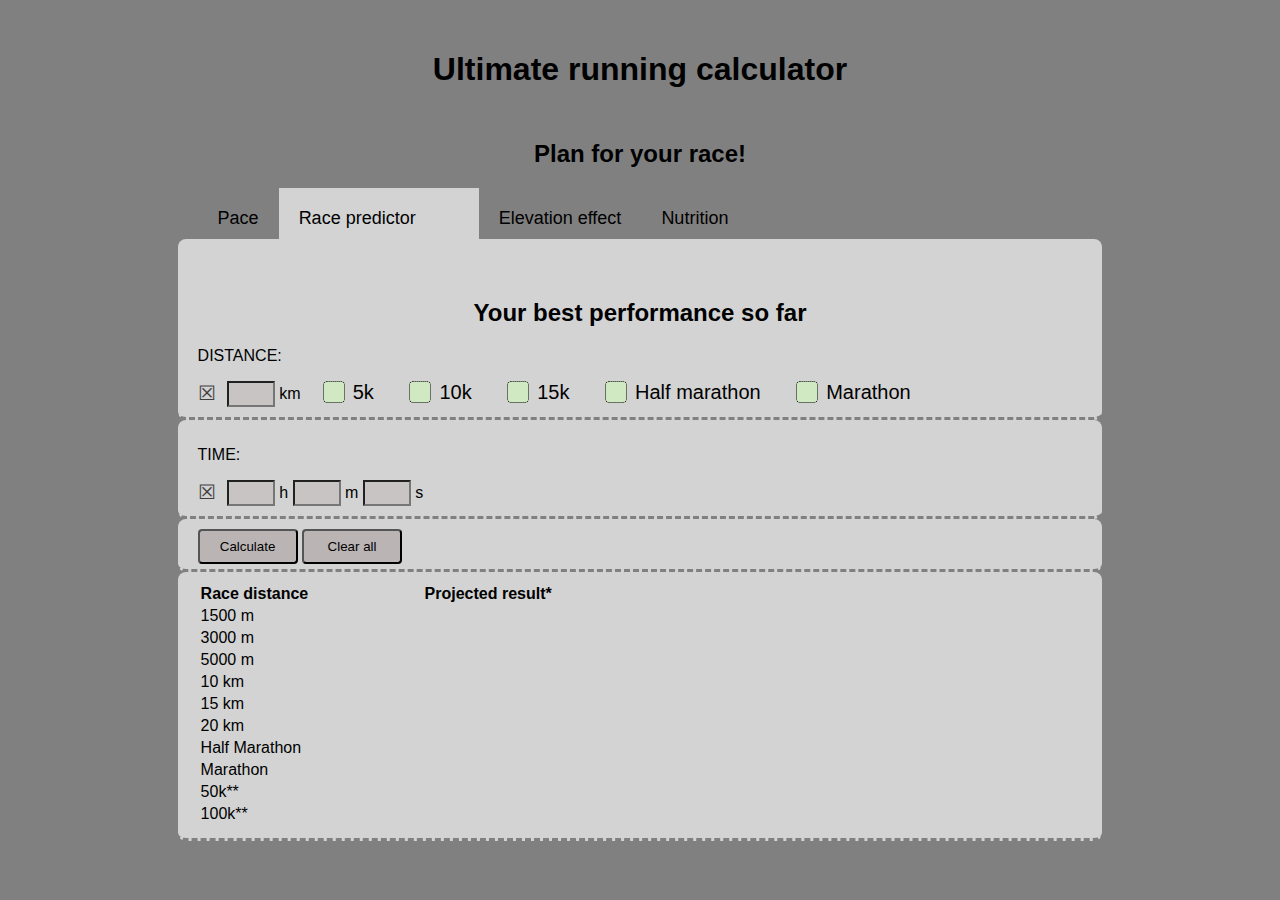
==== race.html @ a70599e1 "Add files via upload" ====
<!DOCTYPE html>

<html lang=en>
    <head>

    <title>Race predictor</title>
    <meta charset="UTF-8">
    <meta name="viewport" content="width=device-width, initial-scale=1">
    <link rel="stylesheet" href="css/runningCal.css">
    <script src="apps/apps.js"></script>
    </head>
    <body>
        <header>
            <h1>Ultimate running calculator</h1>
            <h2>Plan for your race!</h2>
        </header>

        <div id = "mainNav">
            <a class = "button" href="index.html" style="border-top-left-radius: 10px;">Pace</a>
            <a class = "button position" href = "race.html">Race predictor</a>
            <a class = "button1" >Elevation effect</a>
            <a class = "button1" style="border-top-right-radius: 10px;">Nutrition</a>
        </div>

        <div class="input-area"">
            <h2>Your best performance so far</h2>
        <form method="GET">
            <p class="chosenOperand">Distance:</p>
            <p class = "clearElement" title = "Clear distance selection" onclick=clearDistance()>&#9746;&nbsp;&nbsp;</p>   

            <label for="rDistance"></label>
            <input type="number" name="rDistance" id="distance" min = 0.1 /> km &nbsp;&nbsp;&nbsp;

            <label class="container">
                <input type="radio" onclick=radioDis() name="raceDistance" value=5> 5k
                <span class="checkmark"></span>
            </label>
            <label class="container">
                <input type="radio" onclick=radioDis() name="raceDistance" value=10> 10k
                <span class="checkmark"></span>
            </label>
            <label class="container">
                <input type="radio" onclick=radioDis() name="raceDistance" value=15> 15k 
                <span class="checkmark"></span>
            </label>
            <label class="container">
                <input type="radio" onclick=radioDis() name="raceDistance" value=21.098> Half marathon
                <span class="checkmark"></span>
            </label>
            <label class="container">
                <input type="radio" onclick=radioDis() name="raceDistance" value=42.195> Marathon 
                <span class="checkmark"></span>
            </label>
        </form>
        </div>
        <div class="input-area"> 
            <p class="chosenOperand">Time:</p>
            <p class = "clearElement" title = "Clear time selection" onclick = clearTime()>&#9746;&nbsp;&nbsp;</p>   

            <label for="rTime"></label>
               <input type="number" name="rTime" id="tH" min = 0 /> h
               <input type="number" name="rTime" id="tM" min = 0 /> m
               <input type="number" name="rTime" id="tS" min = 0 /> s
        </div>

        <div class="submit-area">
            <input type="submit" id="submitButton" value="Calculate">
            <input type="submit" id="clearButton" value="Clear all">
        </div>

        <div class="input-area"">
            <table id="resultsTable">
                <tr>
                    <th>Race distance&nbsp;&nbsp;&nbsp;</th>
                    <th id = "projectedResult">Projected result*</th>
                </tr>
                <tr>
                    <td>1500 m</td>
                    <td id = "projectedResult"></td>
                </tr>
                <tr>
                    <td>3000 m</td>
                    <td id = "projectedResult"></td>
                </tr>
                <tr>
                    <td>5000 m</td>
                    <td id = "projectedResult"></td>
                </tr>
                <tr>
                    <td>10 km</td>
                    <td id = "projectedResult"></td>
                </tr>
                <tr>
                    <td>15 km</td>
                    <td id = "projectedResult"></td>
                </tr>
                <tr>
                    <td>20 km</td>
                    <td id = "projectedResult"></td>
                </tr>
                <tr>
                    <td>Half Marathon</td>
                    <td id = "projectedResult"></td>
                </tr>
                <tr>
                    <td>Marathon</td>
                    <td id = "projectedResult"></td>
                </tr>
                <tr>
                    <td>50k**</td>
                    <td id = "projectedResult"></td>
                </tr>
                <tr>
                    <td >100k**</td>
                    <td id = "projectedResult"></td>
                </tr>
                <tr>
                </tr>
            </table>
        </div>
        

        
        <script> 
            document.getElementById("submitButton").addEventListener("click", basePace);
            document.getElementById("clearButton").addEventListener("click", clearAll);
            
        </script>
    </body>
</html>
---- css/runningCal.css ----
body {
    background-color: grey;
    font-family: 'Franklin Gothic Medium', 'Arial Narrow', Arial, sans-serif;
}

h1, h2 {
    text-align: center;
    padding-top: 30px;
    
}

p {
    text-align: left;
    text-transform: uppercase;
}

.clearElement {
    float: left;
    margin: auto;
    font-size: 20px;
    cursor: pointer;
    opacity: 0.7;
}

.clearElement:hover {
    opacity: 1;
}

.fixedDistances {
    float: right;
}

.input-area {
    margin: auto;
    width: 70%;
    padding: 10px 20px 10px 20px;
    background-color: lightgray;
    border-radius: 8px;
    border-bottom-style: dashed;
    border-bottom-color: grey   ;
}


#mainNav {
    display: flex;
    flex: 20%;
    flex-direction: row;
    margin: auto;
    width: 70%;
    padding: 0px;
    font-size: large;
    animation: fading 1s;
}


  
@keyframes fading {
    from {opacity: 0.5;}
    to {opacity: 1;}
  }

input {
    width: 40px;
    height: 20px;
    background-color: rgb(201, 196, 196);
}


.button, .button1 {
    background-color: inherit;
    border: none;
    outline: none;
    cursor: pointer;
    text-decoration: none;
    padding: 20px 20px 10px;
    color: black;
}

.button1 {
    cursor:not-allowed;
}

.button:hover {
    background-color: rgba(175, 166, 166, 0.699);
    color: darkred;
    animation: fading 1s;

} 

a.position {
    background-color: lightgray;
    width: 160px;
    padding-bottom: 10px;
}

.submit-area {
    margin: auto;
    width: 70%;
    padding: 10px 20px 10px 20px;
    background-color: lightgray;
    border-radius: 8px;
    border-bottom-style: dashed;
    border-bottom-color: grey;
    height: 30px;
    
}



input[type=submit] {
   height: 35px; 
   width:100px;
   background-color: rgba(175, 166, 166, 0.699);
   cursor: pointer;
   border-radius: 4px;
}

input[type=submit]:hover {
    background-color: rgb(149, 180, 163);
}

.clearfix::after {
    content: "";
    clear: both;
    display: table;
  }

#projectedResult {
    padding-left: 100px;
}

input[type=radio] {
    position: absolute;
    opacity: 0;
    cursor: pointer;
}

.checkmark {
    position: absolute;
    top: 0;
    left: 0;
    height: 20px;
    width: 20px;
    background-color: rgb(209, 233, 195);
    border-style: dotted;
    border-width: 1px;
    border-radius: 20%;
  }

.container {
    position: relative;
    padding-left: 30px;
    padding-right: 30px;
    margin-bottom: 0px;
    cursor: pointer;
    font-size: 20px;
}
  
.container:hover input ~ .checkmark {
    background-color: rgb(159, 197, 164);
    border-width: 1.5px;
    border-style: dashed;
  }

  .container input:checked ~ .checkmark {
    background-color: #17803a;
  }

  .checkmark:after {
    content: "";
    position: absolute;
    display: none;
  }

  .container input:checked ~ .checkmark:after {
    display: block;
  }

  .container .checkmark:after {
   top: 5px;
   left: 5px;
   width: 10px;
   height: 10px;
   border-radius: 20%;
   background: rgb(209, 233, 195);
}
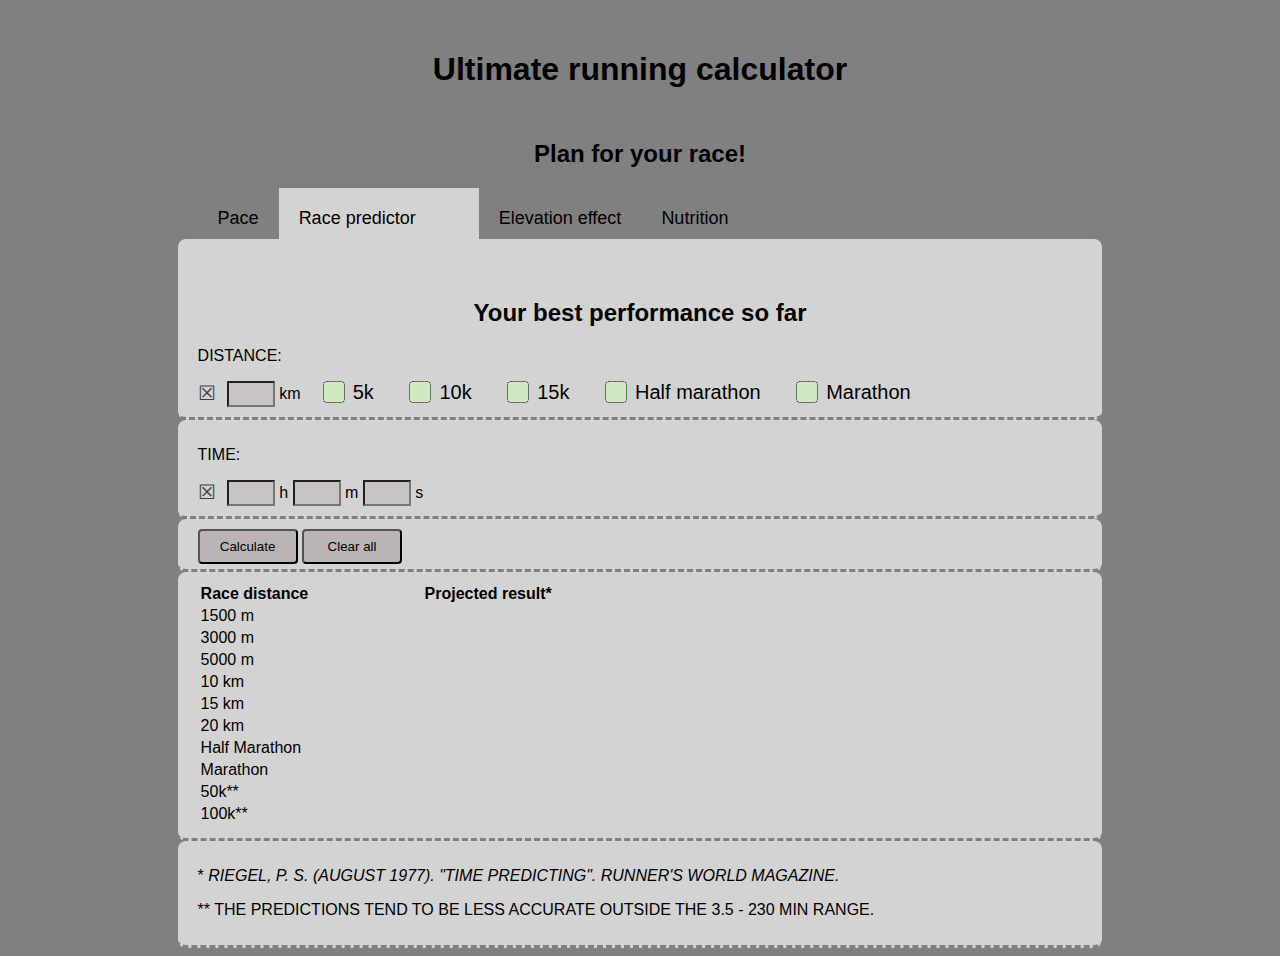
==== commit b58e7d54: "Update race.html" ====
--- a/race.html
+++ b/race.html
@@ -118,7 +118,11 @@
                 </tr>
             </table>
         </div>
-        
+        <footer class="input-area">
+            <p>* <em>Riegel, P. S. (August 1977). "Time Predicting". Runner's World Magazine.</em></p>
+            <p>** The predictions tend to be less accurate outside the 3.5 - 230 min range.</p>
+
+        </footer>
 
         
         <script> 
@@ -127,4 +131,4 @@
             
         </script>
     </body>
-</html>+</html>
